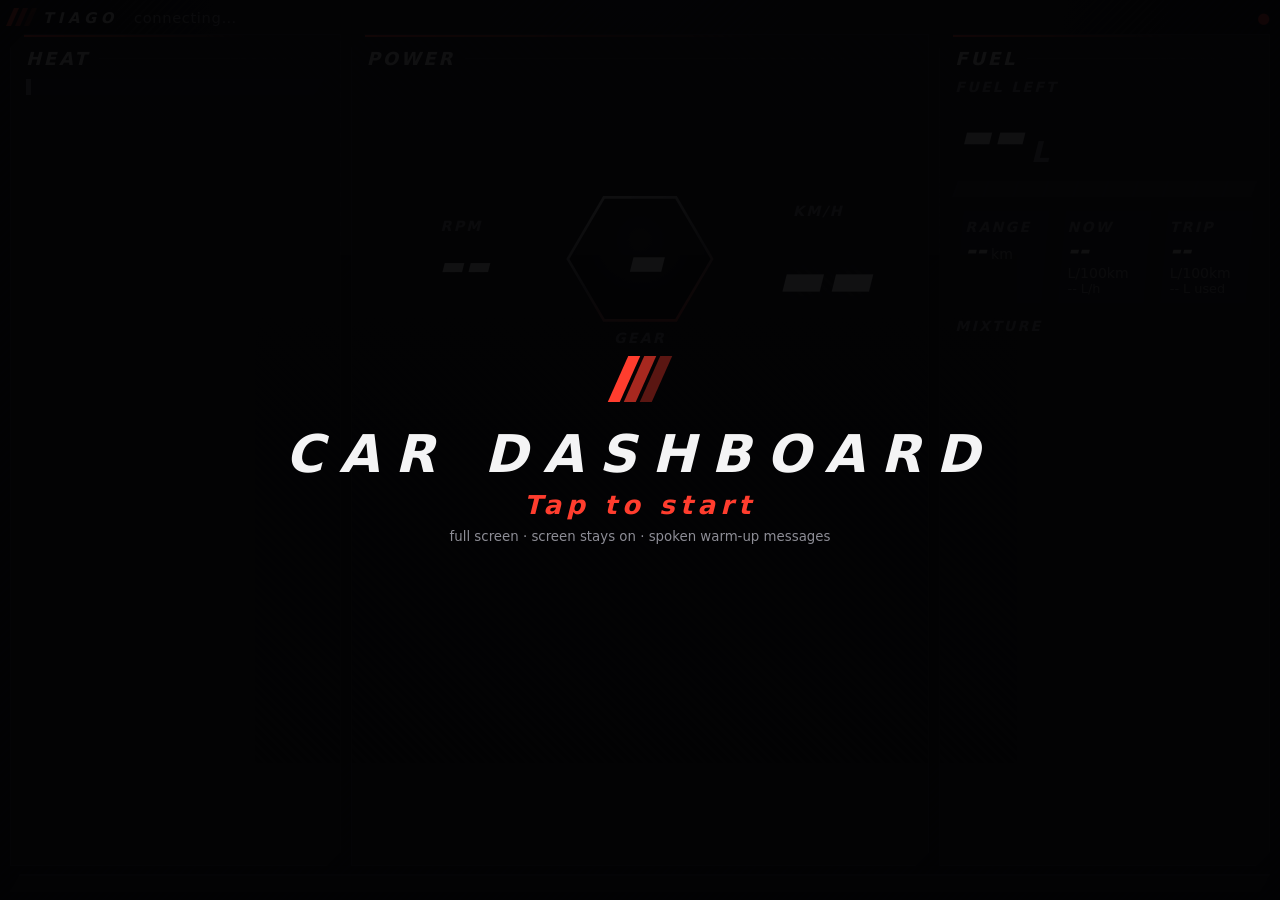
==== webui/static/index.html @ 9eedd7da "Add fuel, battery, warm-up advisor and web dashboard - Redesign the terminal dashboard into HEAT / F" ====
<!doctype html>
<html lang="en">
<head>
  <meta charset="utf-8">
  <meta name="viewport" content="width=device-width, initial-scale=1, viewport-fit=cover">
  <meta name="theme-color" content="#05070a">
  <meta name="apple-mobile-web-app-capable" content="yes">
  <title>Car Dashboard</title>
  <link rel="stylesheet" href="style.css">
</head>
<body>
  <!-- Tap to start: full screen, keep the screen on, unlock the voice (browsers need one tap first) -->
  <div id="start" class="overlay">
    <div class="start-card">
      <div class="slashes"><i></i><i></i><i></i></div>
      <h1>CAR DASHBOARD</h1>
      <p>Tap to start</p>
      <small>full screen · screen stays on · spoken warm-up messages</small>
    </div>
  </div>

  <header class="topbar">
    <div class="brand"><div class="slashes"><i></i><i></i><i></i></div><span>TIAGO</span></div>
    <div id="header" class="conn">connecting…</div>
    <div class="topright"><span id="clock"></span><span id="took"></span><span id="link" class="link" title="data link">●</span></div>
  </header>

  <div id="banner" class="banner hidden"></div>

  <main class="grid">
    <!-- HEAT -->
    <section id="HEAT" class="panel heat">
      <h2>HEAT</h2>
      <div id="engine" class="engine-state"></div>
      <div id="fluids" class="fluids"></div>
      <div id="temps" class="rows"></div>
    </section>

    <!-- POWER -->
    <section id="POWER" class="panel power">
      <h2>POWER</h2>
      <div id="leds" class="leds"></div>
      <div class="rev">
        <div id="revband" class="revband"></div>
        <div id="revscale" class="revscale"></div>
      </div>
      <div class="cluster">
        <div class="readout">
          <label>RPM</label>
          <div id="rpm" class="num rpm">--</div>
          <div id="rpmwarn" class="rpmwarn"></div>
        </div>
        <div class="gear-wrap">
          <div class="hex"><span id="gear">-</span></div>
          <label>GEAR</label>
        </div>
        <div class="readout">
          <label>KM/H</label>
          <div id="speed" class="num speed">--</div>
        </div>
      </div>
      <div id="output" class="output"></div>
      <div id="meters" class="meters"></div>
      <div id="sprint" class="sprint"></div>
    </section>

    <!-- FUEL -->
    <section id="FUEL" class="panel fuel">
      <h2>FUEL</h2>
      <div class="fuel-left">
        <label>FUEL LEFT <span id="fuelstatus"></span></label>
        <div class="num litres"><span id="litres">--</span><small> L</small><span id="sigma" class="sigma"></span></div>
        <div class="tank"><div id="tankfill" class="tankfill"></div><div id="tankband" class="tankband"></div></div>
        <div id="sensor" class="muted small"></div>
      </div>
      <div class="tiles">
        <div class="tile"><label>RANGE</label><div><b id="range">--</b> km</div></div>
        <div class="tile"><label>NOW</label><div><b id="now">--</b> L/100km</div><div class="muted small"><span id="flow">--</span> L/h</div></div>
        <div class="tile"><label>TRIP</label><div><b id="trip">--</b> L/100km</div><div class="muted small"><span id="used">--</span> L used</div></div>
      </div>
      <h3>MIXTURE</h3>
      <div id="mixture" class="rows mix"></div>
    </section>
  </main>

  <footer id="STATUS" class="statusbar">
    <div id="battery" class="battery"></div>
    <div id="status" class="status-items"></div>
    <div id="hint" class="hint"></div>
  </footer>

  <script src="app.js"></script>
</body>
</html>
---- webui/static/style.css ----
/* Aggressive motorsport-telemetry look: near-black carbon panels with chamfered corners, condensed
   heavy italic numbers, slanted labels, white/silver bars. One hot accent is used only for decoration
   (frame edges, titles); amber and red are reserved for warnings and critical states. */
:root {
  --bg: #050506;
  --panel: #0c0c0e;
  --line: #26262b;
  --text: #f4f4f5;
  --muted: #8d8d96;
  --accent: #ff3d2e;            /* decoration only */
  --fill: #f4f4f5;              /* bars and meters */
  --fill-2: #9a9aa3;
  --good: #2fd27a;
  --warn: #ffb020;
  --crit: #ff2d2d;
  --track: #1b1b20;
  --redzone: rgba(255, 45, 45, 0.25);
  --cut: 14px;                  /* chamfer size */
  --num: "Bahnschrift", "DIN Alternate", "Roboto Condensed", "Arial Narrow", "Segoe UI", system-ui, sans-serif;
}

* { box-sizing: border-box; }
html, body { margin: 0; height: 100%; }
body {
  background:
    repeating-linear-gradient(135deg, rgba(255,255,255,0.012) 0 2px, transparent 2px 6px),
    radial-gradient(ellipse at 50% -20%, #1a1a1f 0%, var(--bg) 60%) fixed;
  color: var(--text);
  font-family: var(--num);
  font-stretch: condensed;
  overflow: hidden;
  display: flex;
  flex-direction: column;
  padding: max(8px, env(safe-area-inset-top)) max(10px, env(safe-area-inset-right)) 8px max(10px, env(safe-area-inset-left));
  gap: 8px;
  -webkit-font-smoothing: antialiased;
  user-select: none;
}

/* Slanted, heavy labels */
label, h2, h3 { font-weight: 800; letter-spacing: 0.16em; text-transform: uppercase; font-style: italic; }
label { color: var(--muted); font-size: clamp(11px, 1.1vw, 15px); display: block; }
.muted { color: var(--muted); }
.small { font-size: clamp(10px, 1vw, 13px); }
.num { font-style: italic; font-weight: 800; font-variant-numeric: tabular-nums; letter-spacing: -0.01em; line-height: 0.95; }
.good { color: var(--good); } .warning { color: var(--warn); } .critical { color: var(--crit); }

/* ---------- "///" speed marks (decoration) */
.slashes { display: inline-flex; gap: 4px; transform: skewX(-24deg); }
.slashes i { display: block; width: 5px; height: 18px; background: var(--accent); }
.slashes i:nth-child(2) { opacity: .65; } .slashes i:nth-child(3) { opacity: .35; }

/* ---------- top bar */
.topbar { display: flex; align-items: center; gap: 16px; font-size: clamp(11px, 1.15vw, 15px); }
.brand { display: flex; align-items: center; gap: 10px; font-weight: 900; letter-spacing: 0.32em; font-style: italic; }
.conn { color: var(--muted); flex: 1; white-space: nowrap; overflow: hidden; text-overflow: ellipsis; letter-spacing: .04em; }
.topright { display: flex; gap: 14px; color: var(--muted); font-variant-numeric: tabular-nums; }
.link { color: var(--good); } .link.down { color: var(--crit); }

.banner {
  background: var(--crit); color: #fff; font-weight: 900; font-style: italic; letter-spacing: 0.1em;
  padding: 8px 18px; font-size: clamp(14px, 1.7vw, 22px);
  clip-path: polygon(var(--cut) 0, 100% 0, calc(100% - var(--cut)) 100%, 0 100%);
  animation: flash .5s steps(1) infinite alternate;
}
@keyframes flash { to { background: #8f0f0f; } }
.hidden { display: none !important; }

/* ---------- layout: HEAT | POWER | FUEL, chamfered carbon panels */
.grid { flex: 1; min-height: 0; display: grid; grid-template-columns: 1fr 1.75fr 1fr; gap: 10px; }
.panel {
  position: relative; min-height: 0; padding: 14px 16px 12px;
  background:
    repeating-linear-gradient(45deg, rgba(255,255,255,0.018) 0 3px, transparent 3px 7px),
    linear-gradient(180deg, #121215, var(--panel));
  clip-path: polygon(var(--cut) 0, 100% 0, 100% calc(100% - var(--cut)), calc(100% - var(--cut)) 100%, 0 100%, 0 var(--cut));
  display: flex; flex-direction: column; gap: 10px; overflow: hidden;
}
/* frame: accent edge along the top, thin line down the sides */
.panel::before { content: ""; position: absolute; left: var(--cut); right: 0; top: 0; height: 3px; background: linear-gradient(90deg, var(--accent), transparent 70%); }
.panel::after { content: ""; position: absolute; inset: 0; border: 1px solid var(--line); pointer-events: none;
  clip-path: inherit; }
.panel h2 { margin: 0; font-size: clamp(13px, 1.4vw, 18px); color: var(--text); display: flex; align-items: center; gap: 10px; }
.panel h2::after { content: ""; flex: 1; height: 1px; background: linear-gradient(90deg, var(--line), transparent); }
.panel h3 { margin: 4px 0 0; font-size: clamp(11px, 1.1vw, 14px); color: var(--muted); }
.panel.alert::before { height: 100%; background: radial-gradient(ellipse at 50% 0%, rgba(255,45,45,.35), transparent 70%); animation: glow .6s ease-in-out infinite alternate; }
.panel.alert::after { border: 2px solid var(--crit); }
.panel.alert h2 { color: var(--crit); }
@keyframes glow { from { opacity: .35; } to { opacity: 1; } }

/* ---------- HEAT */
.engine-state { padding: 8px 12px 8px 16px; background: #16161a; border-left: 5px solid var(--muted);
  clip-path: polygon(0 0, 100% 0, calc(100% - 10px) 100%, 0 100%); }
.engine-state b { display: block; font-size: clamp(16px, 1.9vw, 26px); font-style: italic; letter-spacing: 0.08em; }
.engine-state span { color: var(--muted); font-size: clamp(11px, 1.15vw, 15px); }
.engine-state.good { border-color: var(--good); } .engine-state.good b { color: var(--good); }
.engine-state.warning { border-color: var(--warn); } .engine-state.warning b { color: var(--warn); }
.engine-state.critical { border-color: var(--crit); } .engine-state.critical b { color: var(--crit); }

.fluids { display: flex; flex-direction: column; gap: 12px; }
.fluid .name { font-size: clamp(15px, 1.8vw, 22px); font-weight: 900; font-style: italic; letter-spacing: 0.16em; }
.fluid .line { display: flex; align-items: baseline; gap: 8px; }
.fluid .value { font-size: clamp(36px, 4.8vw, 68px); }
.fluid .unit { color: var(--muted); font-size: clamp(14px, 1.6vw, 22px); font-style: italic; font-weight: 700; }
.fluid .side { margin-left: auto; text-align: right; font-size: clamp(12px, 1.2vw, 15px); }
/* temperature scale: ticks, the normal warm band, and a needle */
.thermo-wrap { position: relative; height: 12px; margin-top: 6px; }
.thermo { position: absolute; inset: 3px 0; background:
  repeating-linear-gradient(90deg, #3a3a40 0 2px, transparent 2px 10%), var(--track); }
.thermo::after { content: ""; position: absolute; top: 0; bottom: 0; left: 61%; width: 20%; background: rgba(255,255,255,.18); } /* 80-105 °C */
.thermo-mark { position: absolute; top: 0; width: 4px; height: 12px; background: var(--text); box-shadow: 0 0 10px var(--text);
  transform: translateX(-2px) skewX(-15deg); transition: left .4s; }

.rows { display: grid; grid-template-columns: auto 1fr auto; gap: 7px 10px; align-items: center; font-size: clamp(13px, 1.35vw, 17px); }
.rows .rname { font-weight: 900; font-style: italic; letter-spacing: 0.1em; }
.rows .rval { text-align: right; font-weight: 800; font-style: italic; font-variant-numeric: tabular-nums; }
.rows .rval small { color: var(--muted); font-weight: 600; }
.rows .rextra { font-size: 0.85em; white-space: nowrap; }

/* ---------- POWER: shift lights, rev band, cluster */
.leds { display: flex; justify-content: center; gap: clamp(4px, 0.7vw, 9px); }
.led { width: clamp(14px, 2.2vw, 30px); height: clamp(9px, 1.2vw, 16px); transform: skewX(-20deg);
  background: var(--track); border: 1px solid rgba(255,255,255,0.05); }
.led.zone-c { background: #2a0b0b; }
.led.on.g { background: var(--good); box-shadow: 0 0 14px var(--good); }
.led.on.w { background: var(--warn); box-shadow: 0 0 14px var(--warn); }
.led.on.c { background: var(--crit); box-shadow: 0 0 16px var(--crit); }
.leds.blink .led.on { animation: blink .2s steps(1) infinite; }
@keyframes blink { 50% { opacity: .06; box-shadow: none; } }

.rev { display: flex; flex-direction: column; gap: 3px; }
.revband { display: flex; align-items: flex-end; gap: 3px; height: clamp(40px, 8vh, 90px); padding: 0 8px; }
.seg { flex: 1; transform: skewX(-24deg); background: var(--track); transition: background .06s; }
.seg.zone-c { background: var(--redzone); }
.seg.on { background: var(--fill); box-shadow: 0 0 8px rgba(255,255,255,.45); }
.seg.on.w { background: var(--warn); box-shadow: 0 0 8px var(--warn); }
.seg.on.c { background: var(--crit); box-shadow: 0 0 10px var(--crit); }
.revscale { position: relative; height: 18px; font-size: clamp(11px, 1.1vw, 14px); color: var(--muted); font-style: italic; font-weight: 800; }
.revscale span { position: absolute; transform: translateX(-50%); }
.revscale span.c { color: var(--crit); }

.cluster { display: grid; grid-template-columns: 1fr auto 1fr; align-items: center; gap: 10px; }
.readout { text-align: center; }
.readout .rpm { font-size: clamp(34px, 5vw, 74px); }
.readout .speed { font-size: clamp(64px, 9.5vw, 150px); text-shadow: 0 0 30px rgba(255,255,255,0.18); }
.rpmwarn { min-height: 1.3em; margin-top: 6px; font-weight: 900; font-style: italic; font-size: clamp(12px, 1.2vw, 15px); letter-spacing: 0.06em; }
.gear-wrap { text-align: center; }
.hex {
  width: clamp(90px, 11.5vw, 170px); aspect-ratio: 1.1; margin: 0 auto 4px; position: relative;
  clip-path: polygon(25% 3%, 75% 3%, 100% 50%, 75% 97%, 25% 97%, 0 50%);
  background: linear-gradient(160deg, #ffffff, #6b6b73 55%, var(--accent));
  display: grid; place-items: center;
}
.hex::before { content: ""; position: absolute; inset: 3px; clip-path: inherit; background: radial-gradient(circle at 50% 35%, #1d1d22, #050506 70%); }
.hex span { position: relative; font-style: italic; font-weight: 900; font-size: clamp(54px, 8vw, 120px); line-height: 1; }

.output { display: grid; grid-template-columns: 1fr 1fr; gap: 18px; }
.out .head { display: flex; align-items: baseline; gap: 8px; }
.out .val { font-size: clamp(20px, 2.4vw, 32px); }
.out .unit { color: var(--muted); font-style: italic; font-weight: 700; }
.hbar { position: relative; height: 10px; background: var(--track); margin-top: 5px; overflow: hidden; transform: skewX(-20deg); }
.hbar .fill { position: absolute; top: 0; bottom: 0; background: linear-gradient(90deg, var(--fill-2), var(--fill)); transition: left .12s, width .12s; }
.hbar .zero { position: absolute; top: -2px; bottom: -2px; width: 2px; background: var(--muted); }
.hbar .peak { position: absolute; top: 0; bottom: 0; width: 2px; background: var(--accent); }

.meters { flex: 1; min-height: 70px; display: flex; gap: clamp(6px, 1vw, 14px); }
.meter { flex: 1; display: flex; flex-direction: column; align-items: center; gap: 4px; min-width: 0; }
.meter .mval { font-weight: 800; font-style: italic; font-size: clamp(13px, 1.4vw, 18px); font-variant-numeric: tabular-nums; white-space: nowrap; }
.meter .mval small { color: var(--muted); font-weight: 600; }
.vbar { position: relative; flex: 1; width: 60%; min-height: 40px; overflow: hidden;
  background: repeating-linear-gradient(0deg, #232329 0 2px, var(--track) 2px 10%); }
.vbar .fill { position: absolute; left: 0; right: 0; background: linear-gradient(0deg, var(--fill-2), var(--fill)); transition: bottom .12s, height .12s; }
.vbar .zero { position: absolute; left: -2px; right: -2px; height: 2px; background: var(--muted); }
.vbar .peak { position: absolute; left: 0; right: 0; height: 3px; background: var(--accent); }
.meter .mname { font-size: clamp(10px, 1vw, 13px); color: var(--muted); font-weight: 900; font-style: italic; letter-spacing: 0.1em; white-space: nowrap; }

.sprint { display: flex; justify-content: center; gap: clamp(16px, 3vw, 44px); font-size: clamp(13px, 1.35vw, 17px); }
.sprint b { font-style: italic; font-size: 1.3em; }
.sprint span { color: var(--muted); letter-spacing: 0.12em; font-weight: 900; font-style: italic; margin-right: 6px; }

/* ---------- FUEL */
.litres { font-size: clamp(48px, 6.4vw, 100px); }
.litres small { font-size: 0.35em; color: var(--muted); }
.sigma { font-size: 0.26em; color: var(--muted); font-style: normal; margin-left: 10px; }
.tank { position: relative; height: 16px; margin: 8px 0 4px; overflow: hidden; transform: skewX(-20deg);
  background: repeating-linear-gradient(90deg, #26262c 0 2px, var(--track) 2px 10%); }
.tankfill { position: absolute; top: 0; bottom: 0; left: 0; background: linear-gradient(90deg, var(--fill-2), var(--fill)); transition: width .4s; }
.tankband { position: absolute; top: 0; bottom: 0; background: repeating-linear-gradient(45deg, rgba(255,255,255,.55) 0 4px, rgba(255,255,255,.12) 4px 8px); transition: left .4s, width .4s; }
.tank.low .tankfill { background: var(--warn); } .tank.reserve .tankfill { background: var(--crit); }
.tiles { display: grid; grid-template-columns: repeat(3, 1fr); gap: 8px; }
.tile { background: #16161a; padding: 8px 10px; font-size: clamp(11px, 1.15vw, 14px); color: var(--muted);
  clip-path: polygon(8px 0, 100% 0, calc(100% - 8px) 100%, 0 100%); }
.tile b { color: var(--text); font-style: italic; font-size: clamp(18px, 2vw, 28px); }
.rows.mix { grid-template-columns: auto auto 1fr; }
.rows.mix .rextra { display: flex; align-items: center; gap: 8px; }
.cbar { position: relative; flex: 1; height: 8px; min-width: 60px; background: var(--track); overflow: hidden; transform: skewX(-20deg); }
.cbar .fill { position: absolute; top: 0; bottom: 0; background: var(--fill); }
.cbar .zero { position: absolute; top: 0; bottom: 0; width: 2px; background: var(--muted); }

/* ---------- STATUS */
.statusbar { padding: 8px 18px; background: var(--panel); border-top: 2px solid var(--line);
  display: flex; flex-wrap: wrap; align-items: center; gap: 6px 22px; font-size: clamp(12px, 1.2vw, 15px); font-style: italic;
  clip-path: polygon(10px 0, 100% 0, calc(100% - 10px) 100%, 0 100%); }
.statusbar.alert { background: #2a0909; border-top-color: var(--crit); }
.battery b, .status-items b { font-weight: 900; }
.status-items { display: flex; flex-wrap: wrap; gap: 6px 20px; }
.status-items span { color: var(--muted); letter-spacing: 0.1em; font-weight: 900; margin-right: 5px; }
.hint { margin-left: auto; color: var(--muted); font-size: 0.85em; }

/* ---------- start overlay */
.overlay { position: fixed; inset: 0; z-index: 10; display: grid; place-items: center; background: rgba(3,3,4,0.94); cursor: pointer; }
.start-card { text-align: center; }
.start-card h1 { font-style: italic; letter-spacing: 0.3em; font-weight: 900; margin: 18px 0 6px; font-size: clamp(24px, 4.4vw, 52px); }
.start-card p { font-size: clamp(16px, 2.2vw, 26px); margin: 6px 0; color: var(--accent); font-weight: 900; font-style: italic; letter-spacing: .2em; }
.start-card small { color: var(--muted); }
.start-card .slashes i { width: 12px; height: 46px; }

/* ---------- small screens: phone portrait stacks POWER first and scrolls */
@media (max-width: 900px) and (orientation: portrait) {
  body { overflow-y: auto; height: auto; }
  .grid { grid-template-columns: 1fr; }
  .power { order: -1; }
  .panel { overflow: visible; }
  .meters { min-height: 140px; }
  .meter .mname { font-size: 9px; letter-spacing: 0.02em; }
}
/* phone landscape: only the essentials, everything on one screen */
@media (max-height: 480px) {
  body { gap: 5px; padding-bottom: 5px; }
  .panel { padding: 8px 10px 6px; gap: 5px; }
  .panel h2 { font-size: 11px; }
  .sprint, .thermo-wrap, .fuel h3, #mixture, #sensor, .tile .small, .hint { display: none; }
  .meters { min-height: 0; } .vbar { min-height: 18px; } .meter { gap: 2px; }
  .meter .mval { font-size: 11px; } .meter .mname { font-size: 9px; letter-spacing: 0.04em; }
  .engine-state { padding: 4px 8px 4px 10px; } .engine-state b { font-size: 15px; } .engine-state span { font-size: 10px; }
  .fluid .name { font-size: 13px; } .fluid .value { font-size: 30px; } .fluids { gap: 4px; }
  .rows { font-size: 12px; gap: 3px 8px; }
  .revband { height: 26px; } .revscale { height: 13px; font-size: 10px; }
  .readout .rpm { font-size: 32px; } .readout .speed { font-size: 64px; }
  .hex { width: 74px; } .hex span { font-size: 46px; }
  .out .val { font-size: 18px; }
  .litres { font-size: 46px; white-space: nowrap; }
  .tiles { grid-template-columns: 1fr 1fr 1fr; gap: 4px; } .tile { padding: 4px 6px; } .tile b { font-size: 16px; }
  .statusbar { padding: 4px 12px; font-size: 11px; gap: 2px 14px; }
}
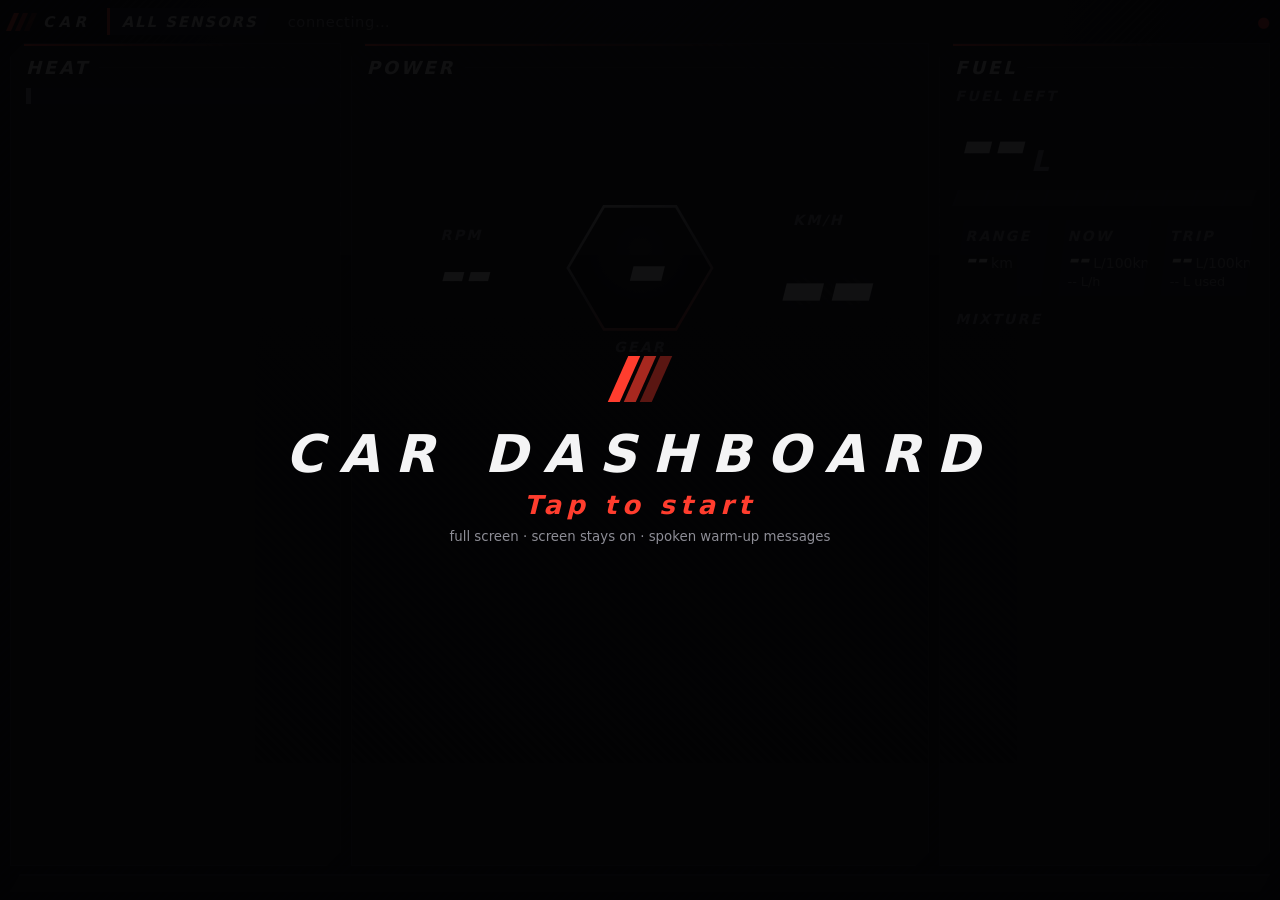
==== commit 99be08b1: "Support any car: per-car settings, new_car_probe and ALL SENSORS view - cars/<car>/car.json holds ea" ====
--- a/webui/static/index.html
+++ b/webui/static/index.html
@@ -20,7 +20,8 @@
   </div>
 
   <header class="topbar">
-    <div class="brand"><div class="slashes"><i></i><i></i><i></i></div><span>TIAGO</span></div>
+    <div class="brand"><div class="slashes"><i></i><i></i><i></i></div><span id="brand">CAR</span></div>
+    <button id="view" class="tab" type="button">ALL SENSORS</button>
     <div id="header" class="conn">connecting…</div>
     <div class="topright"><span id="clock"></span><span id="took"></span><span id="link" class="link" title="data link">●</span></div>
   </header>
@@ -69,7 +70,7 @@
       <h2>FUEL</h2>
       <div class="fuel-left">
         <label>FUEL LEFT <span id="fuelstatus"></span></label>
-        <div class="num litres"><span id="litres">--</span><small> L</small><span id="sigma" class="sigma"></span></div>
+        <div class="num litres"><span id="litres">--</span><small id="litresunit"> L</small><span id="sigma" class="sigma"></span></div>
         <div class="tank"><div id="tankfill" class="tankfill"></div><div id="tankband" class="tankband"></div></div>
         <div id="sensor" class="muted small"></div>
       </div>
@@ -83,6 +84,12 @@
     </section>
   </main>
 
+  <!-- ALL SENSORS: every value the car reports, grouped; the ALL SENSORS / DASHBOARD tab switches views -->
+  <section id="ALL" class="panel all hidden">
+    <h2>ALL SENSORS <span id="allcount" class="muted"></span></h2>
+    <div id="allgroups" class="allgroups"></div>
+  </section>
+
   <footer id="STATUS" class="statusbar">
     <div id="battery" class="battery"></div>
     <div id="status" class="status-items"></div>
--- a/webui/static/style.css
+++ b/webui/static/style.css
@@ -56,6 +56,10 @@
 .conn { color: var(--muted); flex: 1; white-space: nowrap; overflow: hidden; text-overflow: ellipsis; letter-spacing: .04em; }
 .topright { display: flex; gap: 14px; color: var(--muted); font-variant-numeric: tabular-nums; }
 .link { color: var(--good); } .link.down { color: var(--crit); }
+.tab { font: inherit; font-weight: 900; font-style: italic; letter-spacing: 0.14em; color: var(--text); cursor: pointer;
+  background: #16161a; border: 0; border-left: 3px solid var(--accent); padding: 5px 14px 5px 12px;
+  clip-path: polygon(0 0, 100% 0, calc(100% - 8px) 100%, 0 100%); }
+.tab:active { background: #232329; }
 
 .banner {
   background: var(--crit); color: #fff; font-weight: 900; font-style: italic; letter-spacing: 0.1em;
@@ -189,7 +193,8 @@
 .tank.low .tankfill { background: var(--warn); } .tank.reserve .tankfill { background: var(--crit); }
 .tiles { display: grid; grid-template-columns: repeat(3, 1fr); gap: 8px; }
 .tile { background: #16161a; padding: 8px 10px; font-size: clamp(11px, 1.15vw, 14px); color: var(--muted);
-  clip-path: polygon(8px 0, 100% 0, calc(100% - 8px) 100%, 0 100%); }
+  clip-path: polygon(8px 0, 100% 0, calc(100% - 8px) 100%, 0 100%);
+  min-width: 0; white-space: nowrap; overflow: hidden; text-overflow: ellipsis; }  /* long words never push tiles out */
 .tile b { color: var(--text); font-style: italic; font-size: clamp(18px, 2vw, 28px); }
 .rows.mix { grid-template-columns: auto auto 1fr; }
 .rows.mix .rextra { display: flex; align-items: center; gap: 8px; }
@@ -206,6 +211,17 @@
 .status-items { display: flex; flex-wrap: wrap; gap: 6px 20px; }
 .status-items span { color: var(--muted); letter-spacing: 0.1em; font-weight: 900; margin-right: 5px; }
 .hint { margin-left: auto; color: var(--muted); font-size: 0.85em; }
+
+/* ---------- ALL SENSORS view: replaces the three panels while open */
+body.show-all .grid { display: none; }
+.all { flex: 1; overflow-y: auto; }
+.allgroups { display: grid; grid-template-columns: repeat(auto-fit, minmax(240px, 1fr)); gap: 10px 18px; align-items: start; }
+.allgroups h3 { margin: 2px 0 6px; }
+.allgroups .item { display: flex; justify-content: space-between; align-items: baseline; gap: 10px; padding: 5px 10px;
+  background: #141418; margin-bottom: 4px; clip-path: polygon(6px 0, 100% 0, calc(100% - 6px) 100%, 0 100%); }
+.allgroups .item span { color: var(--muted); font-size: clamp(11px, 1.05vw, 14px); letter-spacing: 0.04em; }
+.allgroups .item b { font-style: italic; font-size: clamp(14px, 1.5vw, 20px); white-space: nowrap; text-align: right; }
+.allgroups .item b.long { font-size: clamp(11px, 1.05vw, 14px); white-space: normal; }
 
 /* ---------- start overlay */
 .overlay { position: fixed; inset: 0; z-index: 10; display: grid; place-items: center; background: rgba(3,3,4,0.94); cursor: pointer; }
@@ -242,4 +258,7 @@
   .litres { font-size: 46px; white-space: nowrap; }
   .tiles { grid-template-columns: 1fr 1fr 1fr; gap: 4px; } .tile { padding: 4px 6px; } .tile b { font-size: 16px; }
   .statusbar { padding: 4px 12px; font-size: 11px; gap: 2px 14px; }
-}
+  .tab { padding: 3px 10px; }
+  .allgroups { grid-template-columns: repeat(auto-fit, minmax(200px, 1fr)); gap: 4px 12px; }
+  .allgroups .item { padding: 3px 8px; margin-bottom: 2px; }
+}
